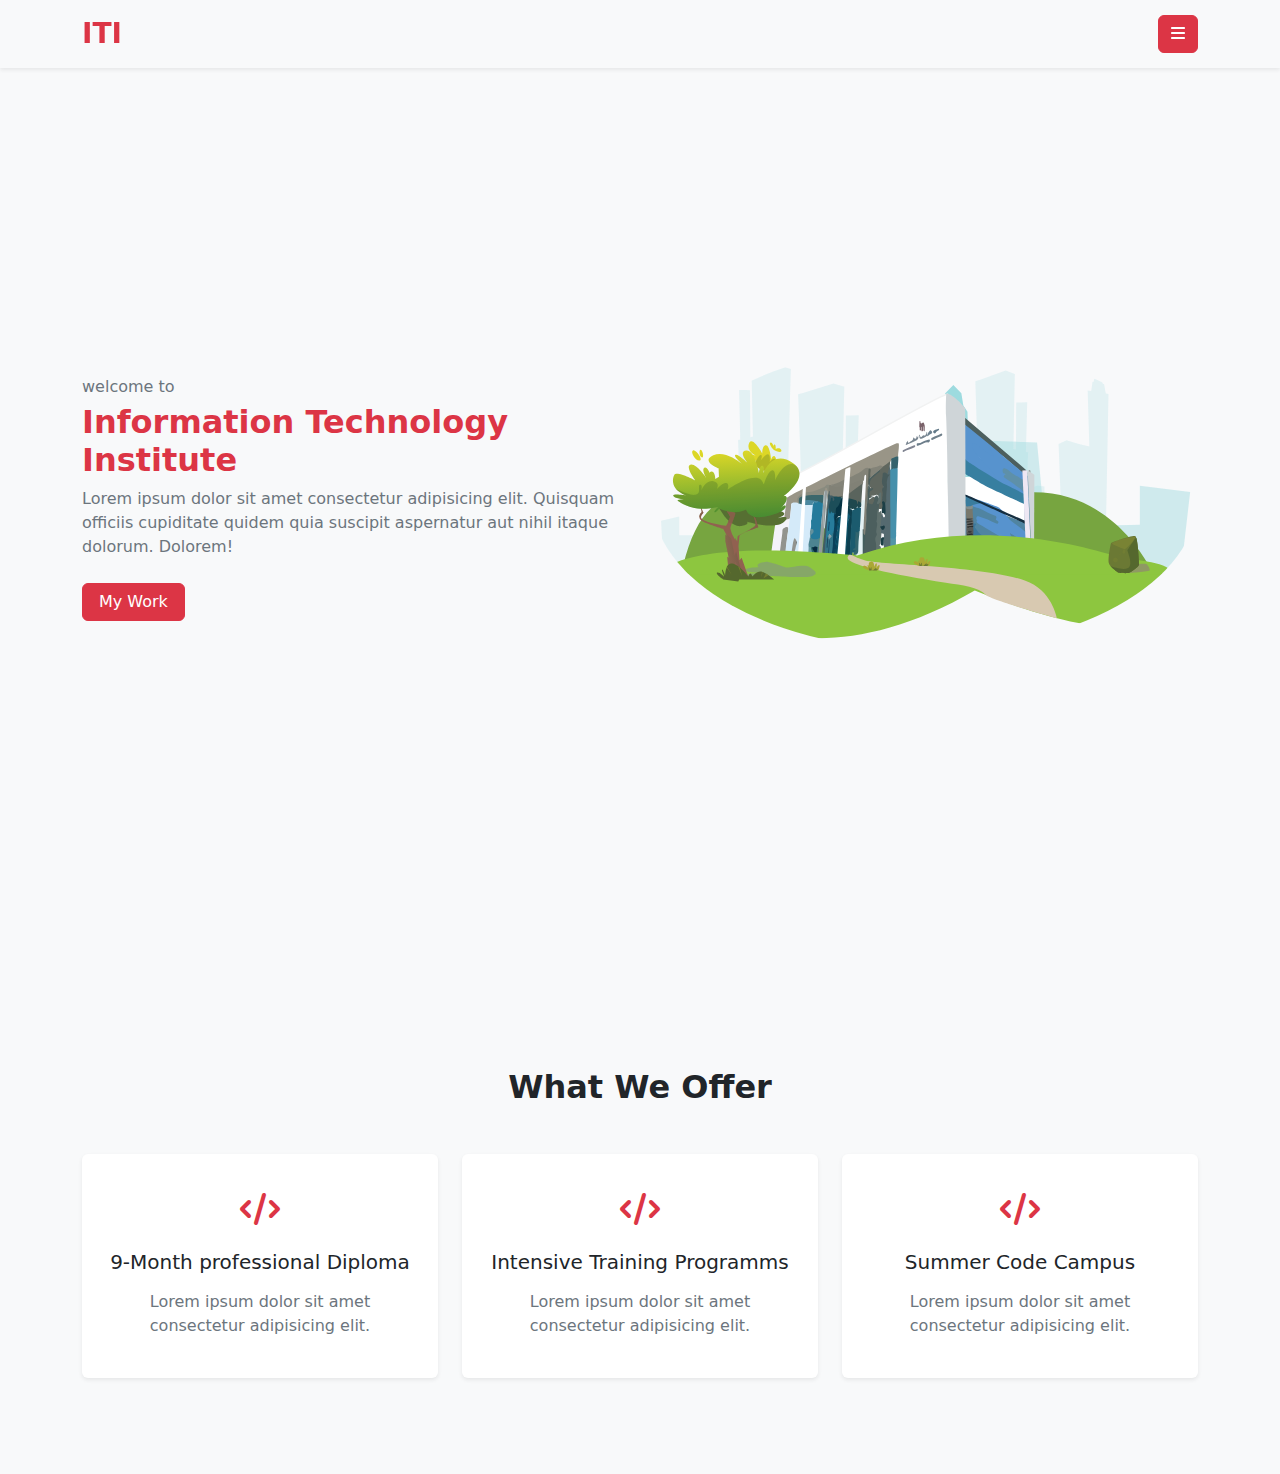
==== HTML/Index.html @ a7204ee5 "AddServiceSection" ====
<!DOCTYPE html>
<html lang="en">
<head>
    <meta charset="UTF-8">
    <meta http-equiv="X-UA-Compatible" content="IE=edge">
    <meta name="viewport" content="width=device-width, initial-scale=1.0">
    <title>Index</title>
    <link rel="stylesheet" href="../CSS/font-awesome.min.css">
    <link rel="stylesheet" href="../CSS/bootstrap.min.css">
    <link rel="stylesheet" href="../CSS/Styling.css">

</head>
<body class="bg-light">

    <!-- NavBar Start -->
    <nav class="navbar navbar-light bg-light shadow-sm fixed-top">
        <div class="container-lg">
            <a class="navbar-brand text-danger fw-bold fs-3" href="#">ITI</a>
            
            <div class="dropdown">
                <button class="btn btn-secondary btn-danger" type="button" data-bs-toggle="dropdown" aria-expanded="false">
                    <i class="fa-solid fa-bars"></i>
                </button>
                <ul class="dropdown-menu dropdown-menu-end">
                    <li><a class="dropdown-item" href="#Home">Home</a></li>
                    <li><a class="dropdown-item" href="#About">About</a></li>
                    <li><a class="dropdown-item" href="#Services">Services</a></li>
                    <li><a class="dropdown-item" href="#Portifoilo">Portifoilo</a></li>
                    <li><a class="dropdown-item" href="#Testimonials">Testimonials</a></li>
                    <li><a class="dropdown-item" href="#Contact">Contact</a></li>
                </ul>
            </div>
        </div>
    </nav>
    <!-- NavBar End -->
    

    <!-- Home Section Start -->
    <section class="Home py-5" id="Home">
        <div class="container-lg ">
            <div class="row min-vh-100 align-items-center align-content-center">
                <div class="col-md-6 mt-5 mt-md-0">
                    <div class="home-img text-center">
                        <img src="../Imgs/ITI-Home.svg" class="rounded-circle" alt="Home Image">
                    </div>
                </div>
                <div class="col-md-6 order-md-first mt-5 mt-md-0">
                    <div class="home-text">
                        <p class="text-muted mb-1">welcome to</p>
                        <h1 class="text-danger text-capitalize fs-2 fw-bold">information technology institute</h1>
                        <p class="mt-2 text-muted">Lorem ipsum dolor sit amet consectetur adipisicing elit.
                           Quisquam officiis cupiditate quidem quia suscipit aspernatur aut nihil itaque dolorum. Dolorem!
                        </p>
                        <a href="#Portifoilo" class="btn btn-danger px-3 mt-2">My Work</a>
                    </div>
                </div>
            </div>
        </div>
    </section>
    <!-- Home Section End -->

    <!-- Service Section Start -->
    <section class="Services py-5" id="Services">
        <div class="container-lg py-4">
            <div class="row justify-content-center">
                <div class="col-lg-8 ">
                    <div class="section-title text-center">
                        <h2 class="fw-bold mb-5">What We Offer </h2>
                    </div>
                </div>
            </div>
            <div class="row text-center">
                <div class="col-md-6 col-lg-4 mb-4">
                    <div class="service-item shadow-sm p-4 rounded bg-white ">
                        <div class="icon my-2 text-danger fs-2">
                            <i class="fas fa-code"></i>
                        </div>
                        <h3 class="fs-5 py-2">9-Month professional Diploma</h3>
                        <p class="text-muted">Lorem ipsum dolor sit amet consectetur adipisicing elit.</p>
                    </div>
                </div>
                <div class="col-md-6 col-lg-4 mb-4">
                    <div class="service-item shadow-sm p-4 rounded bg-white">
                        <div class="icon my-2 text-danger fs-2">
                            <i class="fas fa-code"></i>
                        </div>
                        <h3 class="fs-5 py-2">Intensive Training Programms</h3>
                        <p class="text-muted">Lorem ipsum dolor sit amet consectetur adipisicing elit.</p>
                    </div>
                </div>
                <div class="col-md-6 col-lg-4 mb-4">
                    <div class="service-item shadow-sm p-4 rounded bg-white">
                        <div class="icon my-2 text-danger fs-2">
                            <i class="fas fa-code"></i>
                        </div>
                        <h3 class="fs-5 py-2">Summer Code Campus</h3>
                        <p class="text-muted">Lorem ipsum dolor sit amet consectetur adipisicing elit.</p>
                    </div>
                </div>
            </div>
        </div>
    </section>
    <!-- Service Section End -->

     

    <script src="../JS/bootstrap.bundle.min.js"></script>
    <script src="../JS/Scripting.js"></script>
</body>
</html>
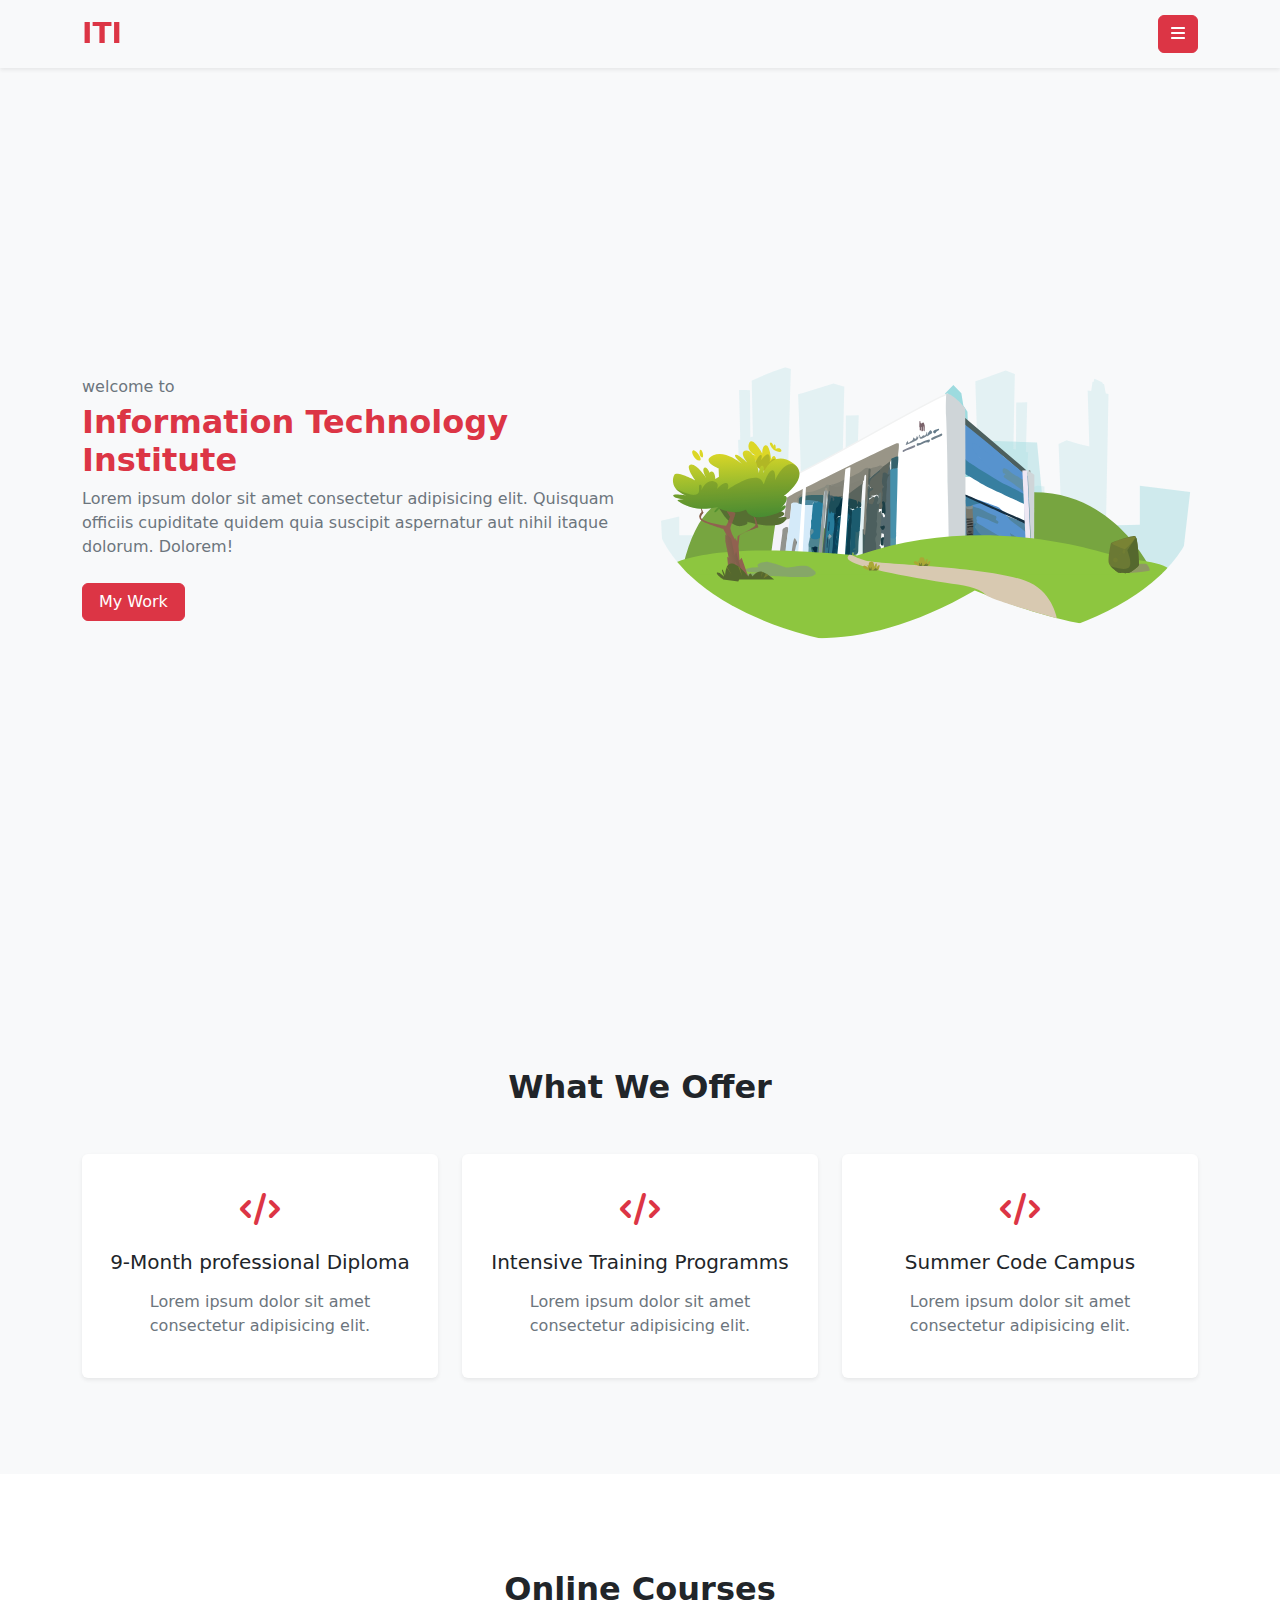
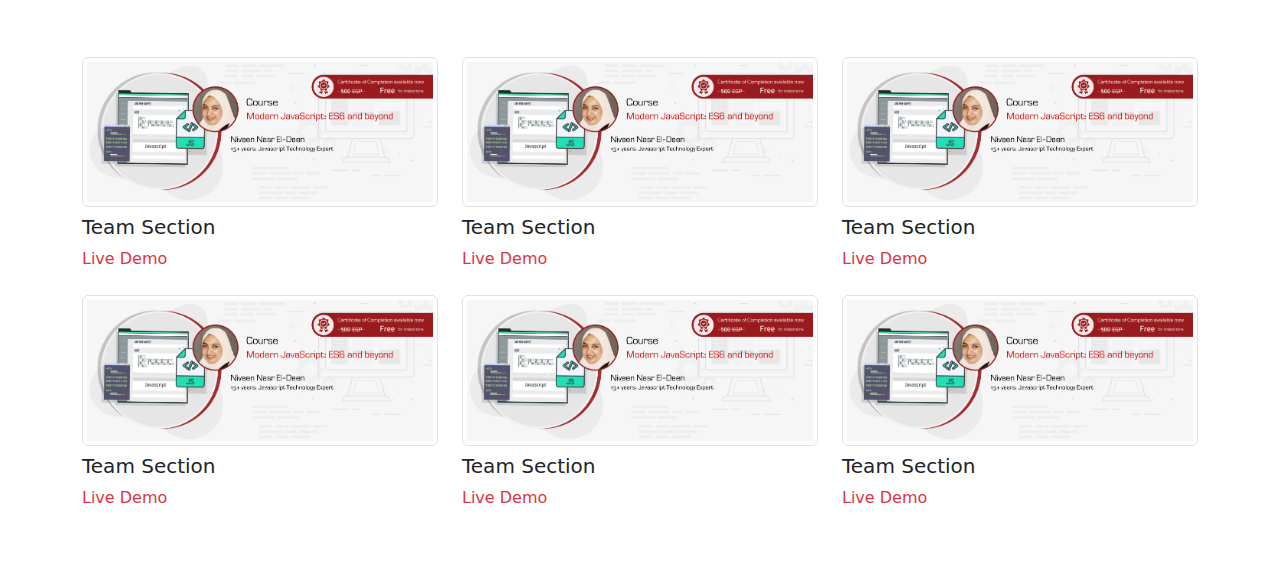
==== commit 9b40f2f3: "AddCourseSection" ====
--- a/HTML/Index.html
+++ b/HTML/Index.html
@@ -102,7 +102,65 @@
     </section>
     <!-- Service Section End -->
 
-     
+     <!-- Courses Section Start -->
+     <section class="Portifoilo bg-white py-5" id="Portifoilo">
+        <div class="container-lg">
+            <div class="row justify-content-center mt-5">
+                <div class="col-lg-8 ">
+                    <div class="section-title text-center">
+                        <h2 class="fw-bold mb-5">Online Courses</h2>
+                    </div>
+                </div>
+            </div>
+            <div class="row">
+                <div class="col-md-6 col-lg-4">
+                    <div class="Portifoilo-item">
+                        <img src="../Imgs/portfolio/test.jpg" class="w-100 img-thumbnail " alt="portofolio">
+                        <h3 class="text-capitalize fs-5 my-2">team section</h3>
+                        <p class="mb-4"><a class="text-danger text-decoration-none" href="#">Live Demo</a></p>
+                    </div>
+                </div>
+                <div class="col-md-6 col-lg-4">
+                    <div class="Portifoilo-item">
+                        <img src="../Imgs/portfolio/test.jpg" class="w-100 img-thumbnail" alt="portofolio">
+                        <h3 class="text-capitalize fs-5 my-2">team section</h3>
+                        <p class="mb-4"><a class="text-danger text-decoration-none" href="#">Live Demo</a></p>
+                    </div>
+                </div>
+                <div class="col-md-6 col-lg-4">
+                    <div class="Portifoilo-item">
+                        <img src="../Imgs/portfolio/test.jpg" class="w-100 img-thumbnail" alt="portofolio">
+                        <h3 class="text-capitalize fs-5 my-2">team section</h3>
+                        <p class="mb-4"><a class="text-danger text-decoration-none" href="#">Live Demo</a></p>
+                    </div>
+                </div>
+                <div class="col-md-6 col-lg-4">
+                    <div class="Portifoilo-item">
+                        <img src="../Imgs/portfolio/test.jpg" class="w-100 img-thumbnail" alt="portofolio">
+                        <h3 class="text-capitalize fs-5 my-2">team section</h3>
+                        <p class="mb-4"><a class="text-danger text-decoration-none" href="#">Live Demo</a></p>
+                    </div>
+                </div>
+                <div class="col-md-6 col-lg-4">
+                    <div class="Portifoilo-item">
+                        <img src="../Imgs/portfolio/test.jpg" class="w-100 img-thumbnail" alt="portofolio">
+                        <h3 class="text-capitalize fs-5 my-2">team section</h3>
+                        <p class="mb-4"><a class="text-danger text-decoration-none" href="#">Live Demo</a></p>
+                    </div>
+                </div>
+                <div class="col-md-6 col-lg-4">
+                    <div class="Portifoilo-item">
+                        <img src="../Imgs/portfolio/test.jpg" class="w-100 img-thumbnail" alt="portofolio">
+                        <h3 class="text-capitalize fs-5 my-2">team section</h3>
+                        <p class="mb-4"><a class="text-danger text-decoration-none" href="#">Live Demo</a></p>
+                    </div>
+                </div>
+            </div>
+        </div>
+     </section>
+     <!-- Courses Section End -->
+
+    
 
     <script src="../JS/bootstrap.bundle.min.js"></script>
     <script src="../JS/Scripting.js"></script>
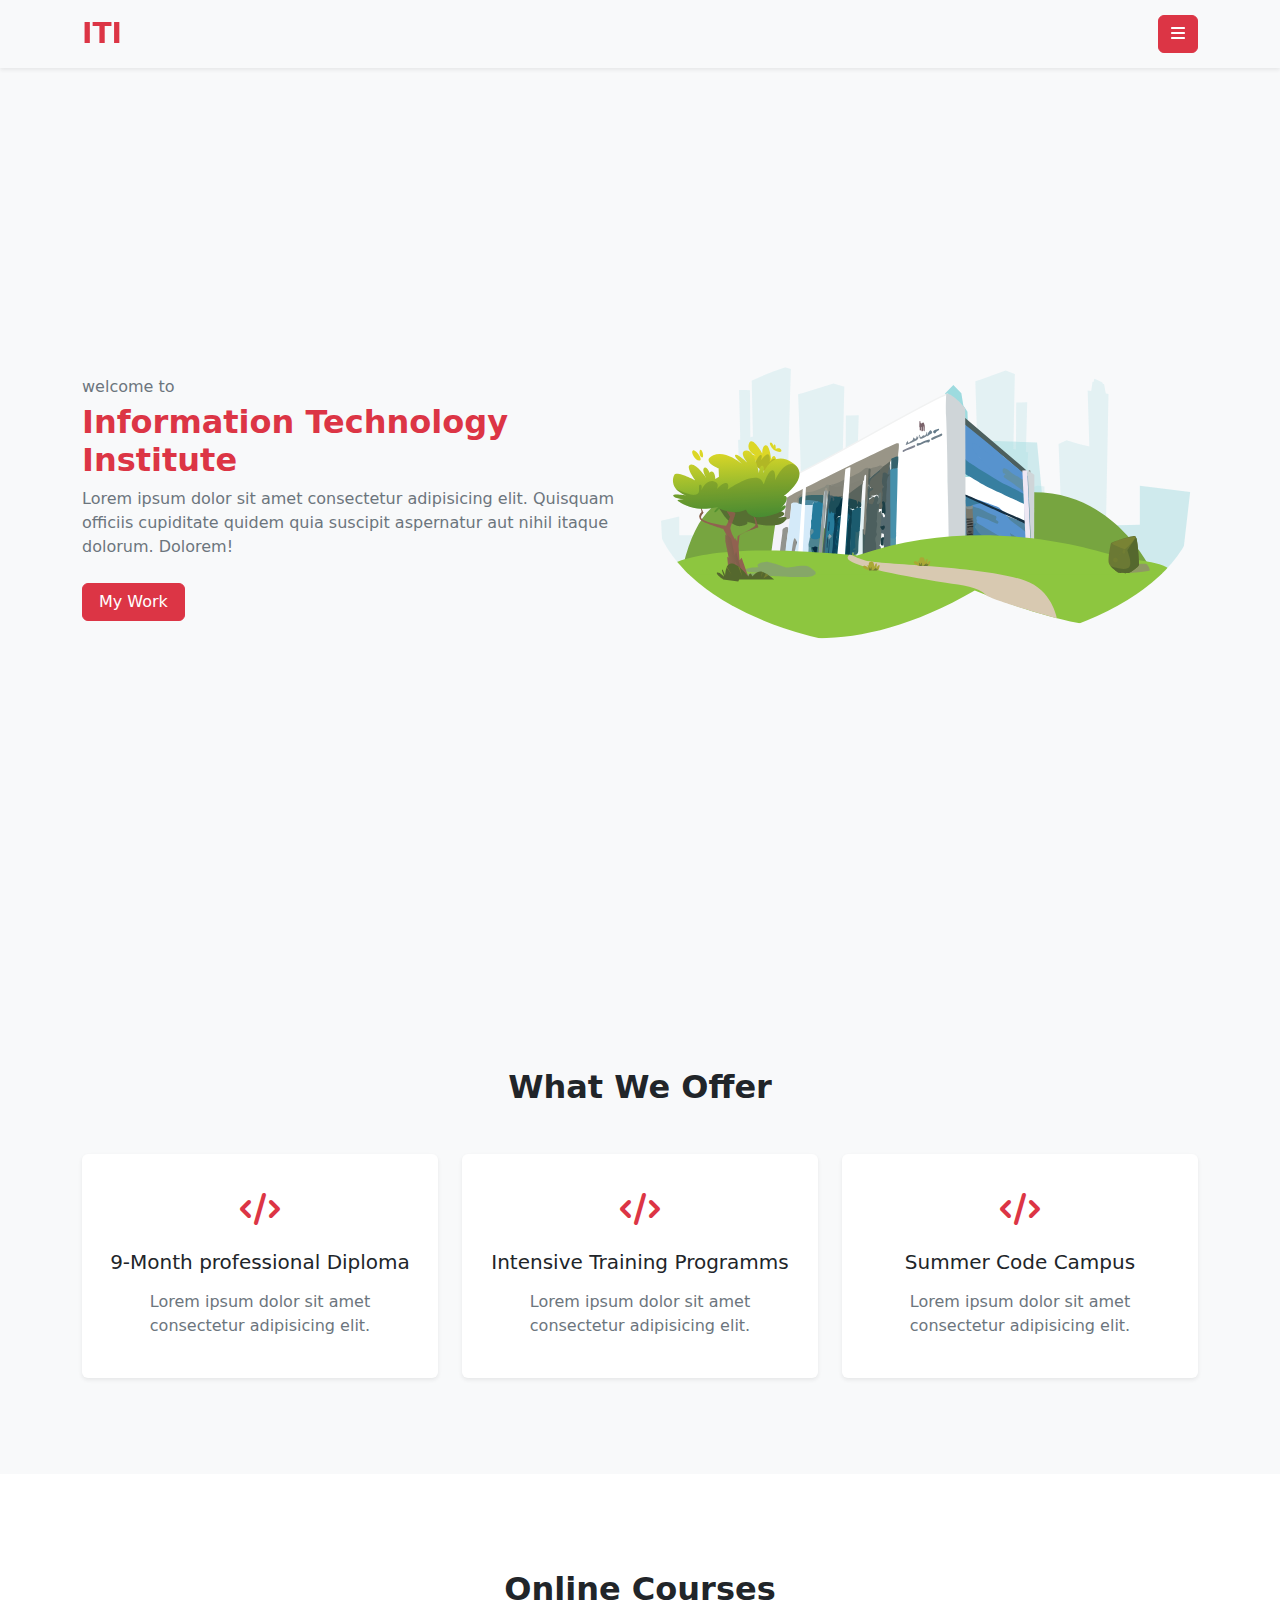
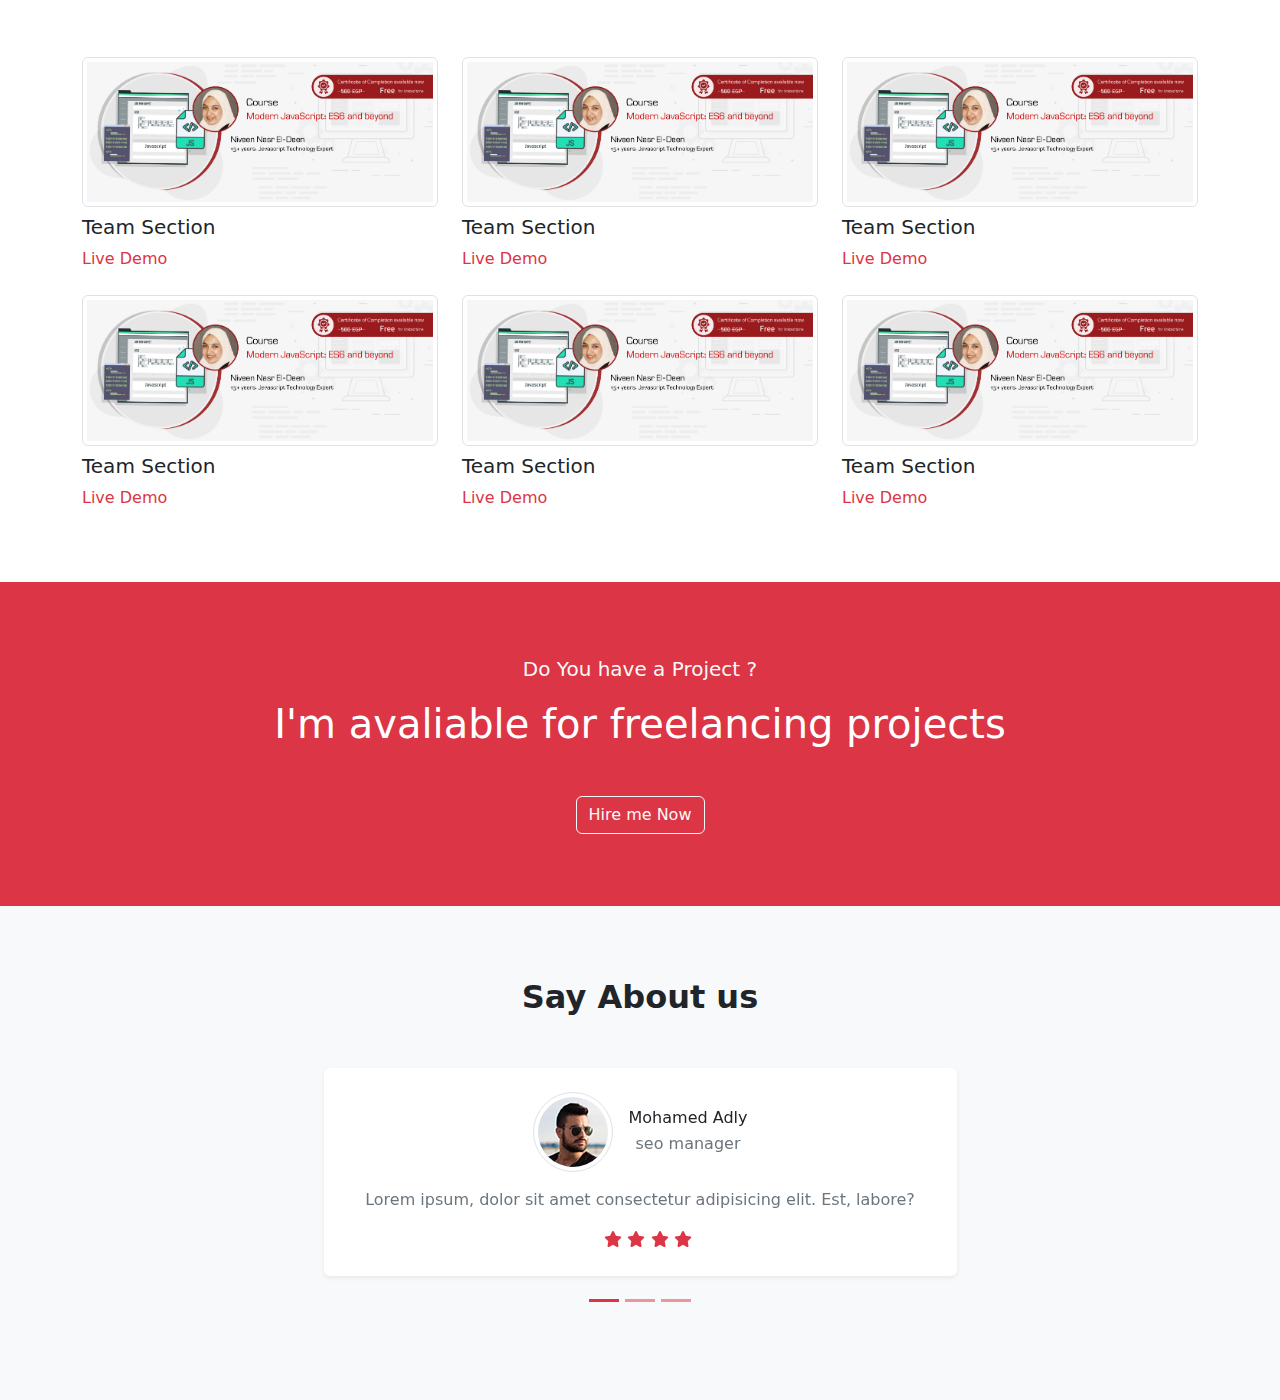
==== commit ac26735e: "AddFreelancingAndTestiSection" ====
--- a/HTML/Index.html
+++ b/HTML/Index.html
@@ -160,8 +160,111 @@
      </section>
      <!-- Courses Section End -->
 
+    <!-- Freelancer Section Start -->
+    <section class="Freelancer bg-danger py-5">
+        <div class="container-lg py-4">
+            <div class="row justify-content-center">
+                <div class="col-lg-8 text-center">
+                    <p class="text-light fs-5">Do You have a Project ?</p>
+                    <h2 class="fs-1 text-white mb-5">I'm avaliable for freelancing projects</h2>
+                    <a href="#Contact" class="btn btn-outline-light">Hire me Now</a>
+                </div>
+            </div>
+        </div>
+    </section>
+    <!-- Freelancer Section End -->
+
+    <!-- Testimonials Section Start -->
+    <section class="Testimonials py-5" id="Testimonials">
+        <div class="container-lg py-4"> 
+            <div class="row justify-content-center">
+                <div class="col-lg-8 ">
+                    <div class="section-title text-center">
+                        <h2 class="fw-bold mb-5"> Say About us </h2>
+                    </div>
+                </div>
+            </div>
+            <div class="row justify-content-center">
+                <div class="col-lg-12 col-xl-7">
+
+                    <div id="carousel1" class="carousel slide" data-bs-ride="carousel">
+                        <div class="carousel-indicators">
+                            <button type="button" data-bs-target="#carousel1" data-bs-slide-to="0" class="bg-danger active"
+                                aria-current="true" aria-label="Slide 1"></button>
+                            <button type="button" data-bs-target="#carousel1" data-bs-slide-to="1"
+                                aria-label="Slide 2" class="bg-danger"></button>
+                            <button type="button" data-bs-target="#carousel1" data-bs-slide-to="2"
+                                aria-label="Slide 3" class="bg-danger"></button>
+                        </div>
+
+                    <div class="carousel-inner p-1 text-center ">
+                    <!-- Testi Item Start -->
+                    <div class="Testimonials-item bg-white shadow-sm rounded p-4 carousel-item active mb-5">
+                        <div class="testi-auther-info d-flex align-items-center justify-content-center">
+                            <img src="../Imgs/testimonial/1.jpg" class="img-thumbnail rounded-circle" alt="auther-img">
+                            <div class="auther ms-3">
+                                <h3 class="fs-6 mb-1">Mohamed Adly</h3>
+                                <p class="text-muted m-0">seo manager</p>
+                            </div>
+                        </div>
+                        <p class="text-muted m-3">Lorem ipsum, dolor sit amet consectetur adipisicing elit. Est, labore?</p>
+                        <div class="rating text-danger ms-3">
+                            <i class="fas fa-star"></i>
+                            <i class="fas fa-star"></i>
+                            <i class="fas fa-star"></i>
+                            <i class="fas fa-star"></i>
+                        </div>
+                    </div>
+                    <!-- Testi Item End -->
+
+                    <!-- Testi Item Start -->
+                    <div class="Testimonials-item bg-white shadow-sm rounded p-4 carousel-item mb-5">
+                        <div class="testi-auther-info d-flex align-items-center justify-content-center">
+                            <img src="../Imgs/testimonial/1.jpg" class="img-thumbnail rounded-circle" alt="auther-img">
+                            <div class="auther ms-3">
+                                <h3 class="fs-6 mb-1">Mohamed Adly</h3>
+                                <p class="text-muted m-0">seo manager</p>
+                            </div>
+                        </div>
+                        <p class="text-muted m-3">Lorem ipsum, dolor sit amet consectetur adipisicing elit. Est, labore?</p>
+                        <div class="rating text-danger ms-3">
+                            <i class="fas fa-star"></i>
+                            <i class="fas fa-star"></i>
+                            <i class="fas fa-star"></i>
+                            <i class="fas fa-star"></i>
+                        </div>
+                    </div>
+                    <!-- Testi Item End -->
+
+                    <!-- Testi Item Start -->
+                    <div class="Testimonials-item bg-white shadow-sm rounded p-4 carousel-item mb-5">
+                        <div class="testi-auther-info d-flex align-items-center justify-content-center">
+                            <img src="../Imgs/testimonial/1.jpg" class="img-thumbnail rounded-circle" alt="auther-img">
+                            <div class="auther ms-3">
+                                <h3 class="fs-6 mb-1">Mohamed Adly</h3>
+                                <p class="text-muted m-0">seo manager</p>
+                            </div>
+                        </div>
+                        <p class="text-muted m-3">Lorem ipsum, dolor sit amet consectetur adipisicing elit. Est, labore?</p>
+                        <div class="rating text-danger ms-3">
+                            <i class="fas fa-star"></i>
+                            <i class="fas fa-star"></i>
+                            <i class="fas fa-star"></i>
+                            <i class="fas fa-star"></i>
+                        </div>
+                    </div>
+                    <!-- Testi Item End -->
+
+
+                </div>
+            </div>
+                </div>
+            </div>
+        </div>
+    </section>
+    <!-- Testimonials Section End -->
+
     
-
     <script src="../JS/bootstrap.bundle.min.js"></script>
     <script src="../JS/Scripting.js"></script>
 </body>
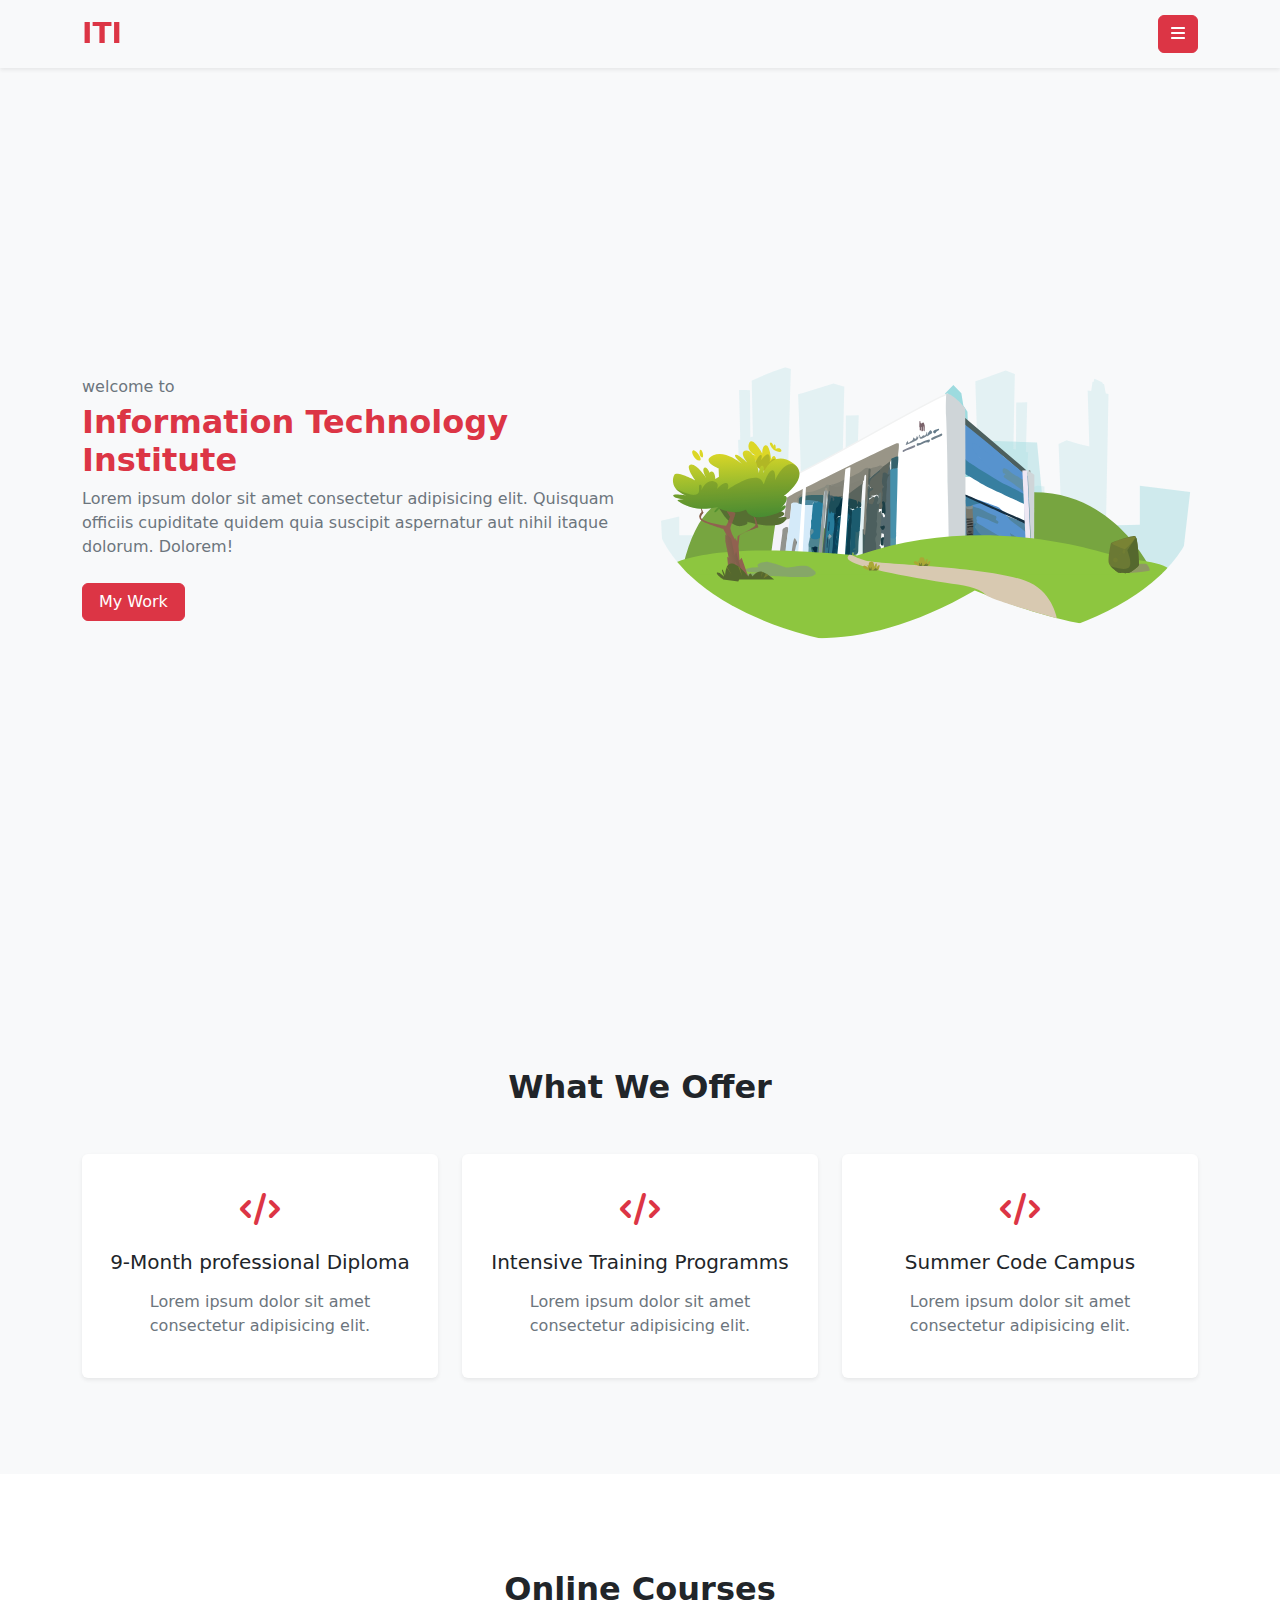
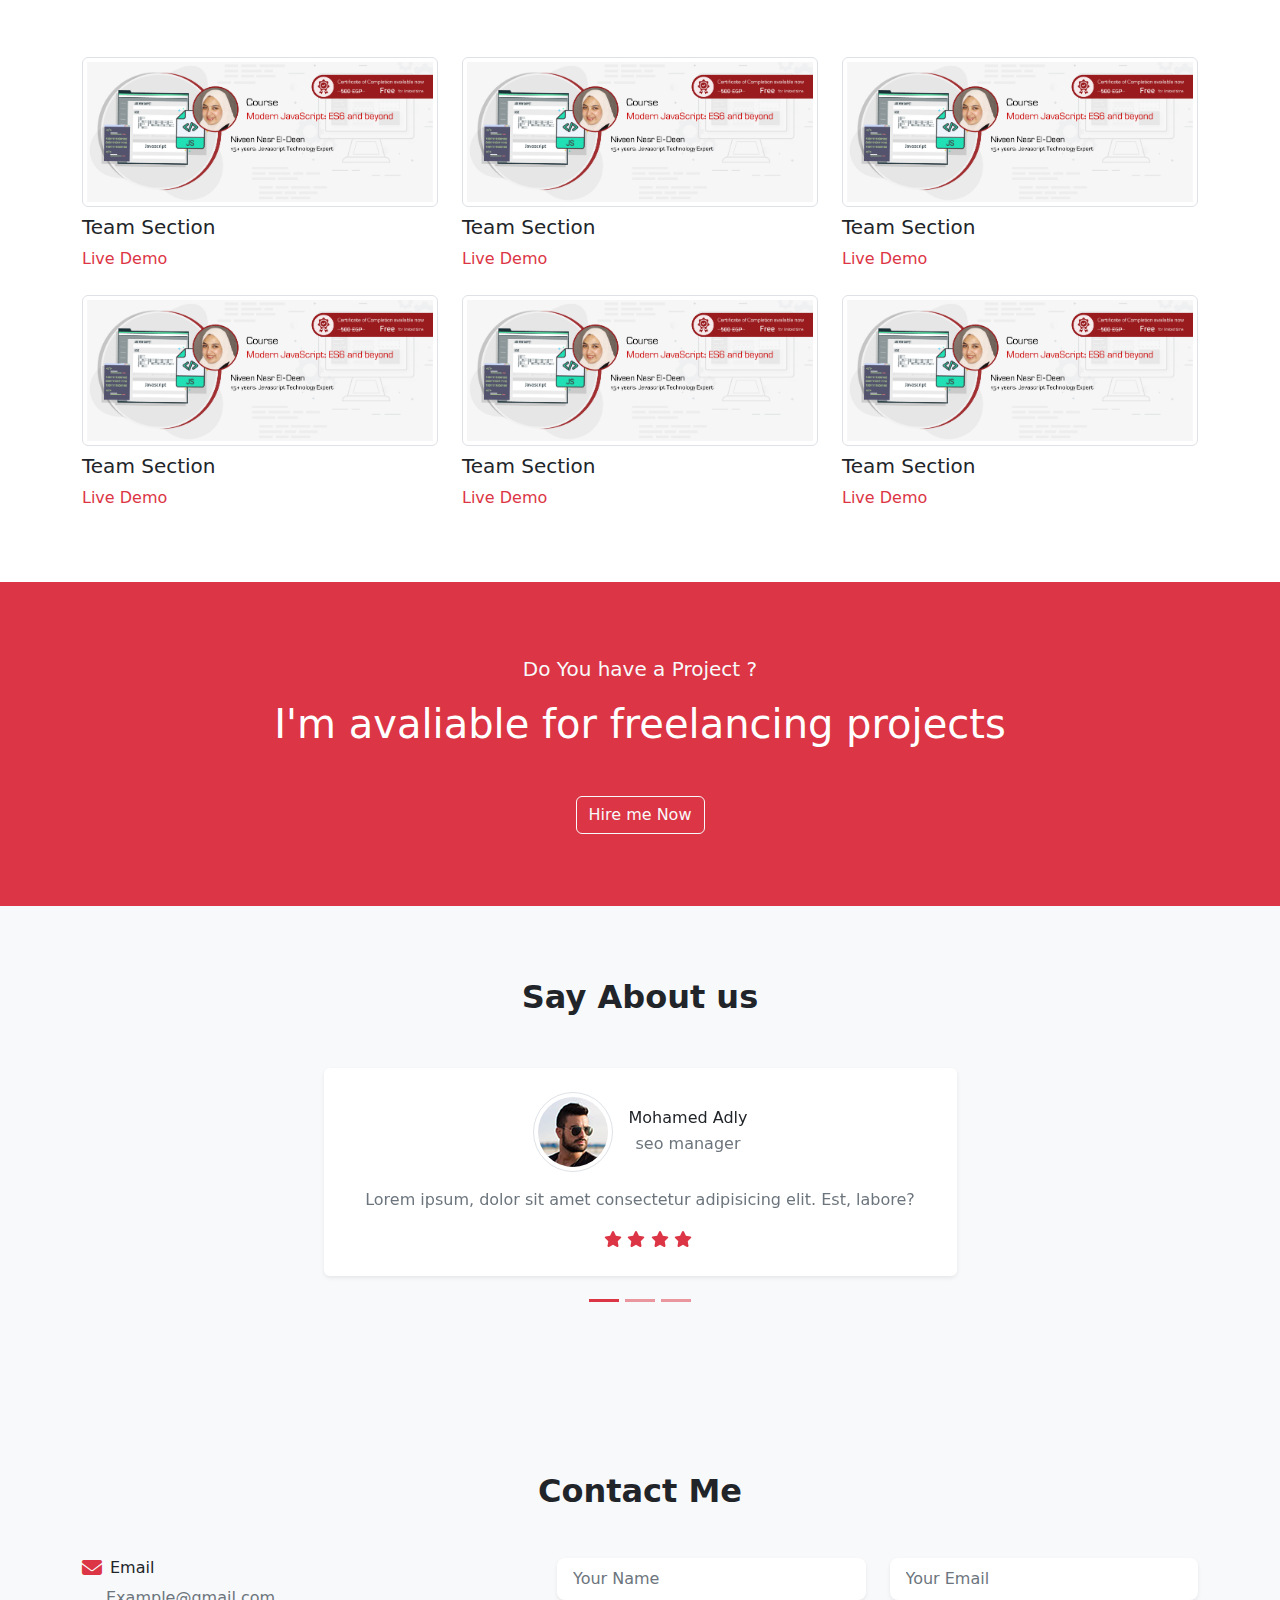
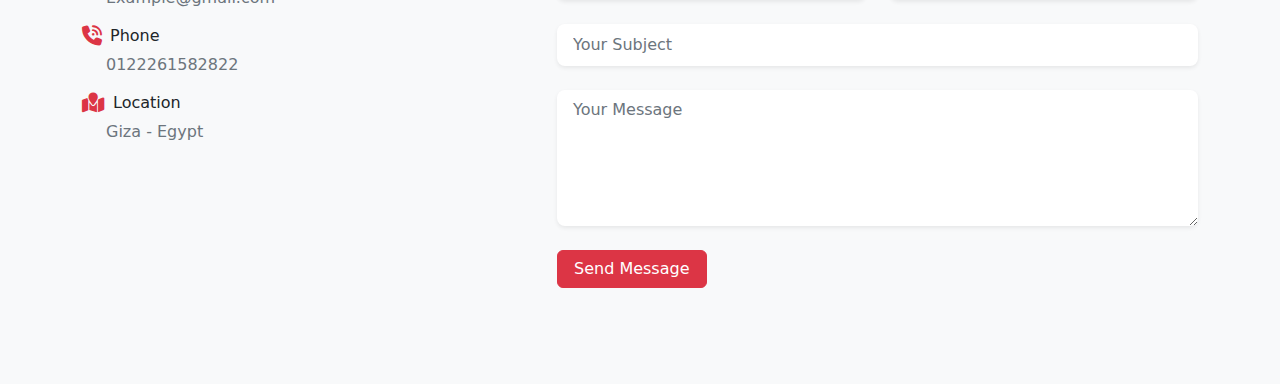
==== commit 9c1b6ad9: "AddContactSection" ====
--- a/HTML/Index.html
+++ b/HTML/Index.html
@@ -264,7 +264,80 @@
     </section>
     <!-- Testimonials Section End -->
 
-    
+    <!-- Contact Section Start -->
+    <section class="Contact py-5" id="Contact">
+        <div class="container-lg py-4">
+            <div class="row justify-content-center">
+                <div class="col-lg-8 ">
+                    <div class="section-title text-center">
+                        <h2 class="fw-bold mb-5">Contact Me </h2>
+                    </div>
+                </div>
+            </div>
+            <div class="row">
+                <div class="col-md-5">
+                    <div class="contact-item ">
+                        <div class="item d-flex">
+                            <i class="fa-solid fa-envelope fs-5 me-2 text-danger"></i>
+                            <h4 class="fs-6">Email</h4>
+                        </div>
+                        <p class="text-muted ms-4 fs-6">Example@gmail.com</p>
+                    </div>
+                    <div class="contact-item ">
+                        <div class="item d-flex">
+                            <i class="fa-solid fa-phone-volume fs-5 me-2 text-danger"></i>
+                            <h4 class="fs-6">Phone</h4>
+                        </div>
+                        <p class="text-muted ms-4 fs-6">0122261582822</p>
+                    </div>
+                    <div class="contact-item  ">
+                        <div class="item d-flex">
+                            <i class="fa-solid fa-map-location fs-5 me-2 text-danger"></i>
+                            <h4 class="fs-6">Location</h4>
+                        </div>
+                        <p class="text-muted ms-4 fs-6">Giza - Egypt</p>
+                    </div>
+                    
+                </div>
+                <div class="col-md-7">
+                    <div class="contact-form">
+                        <form>
+                            <div class="row">
+                                <div class="col-lg-6 mb-4">
+                                    <input type="text" placeholder="Your Name" 
+                                    class="form-control form-control-lg fs-6 border-0 shadow-sm">
+                                </div>
+                                <div class="col-lg-6 mb-4">
+                                    <input type="text" placeholder="Your Email" 
+                                    class="form-control form-control-lg fs-6 border-0 shadow-sm">
+                                </div>
+                            </div>
+                            <div class="row">
+                                <div class="col-lg-12 mb-4">
+                                    <input type="text" placeholder="Your Subject" 
+                                    class="form-control form-control-lg fs-6 border-0 shadow-sm">
+                                </div>
+                            </div>
+                            <div class="row">
+                                <div class="col-lg-12 mb-4">
+                                    <textarea rows="5" placeholder="Your Message" 
+                                    class="form-control form-control-lg fs-6 border-0 shadow-sm"></textarea>
+                                </div>
+                            </div>
+                            <div class="row">
+                                <div class="col-lg-12 mb-4">
+                                    <button type="submit" class="btn btn-danger px-3">Send Message</button>
+                                </div>
+                            </div>
+                        </form>
+                    </div>
+                </div>
+            </div>
+           
+        </div>
+    </section>
+<!-- Contact Section End -->
+
     <script src="../JS/bootstrap.bundle.min.js"></script>
     <script src="../JS/Scripting.js"></script>
 </body>
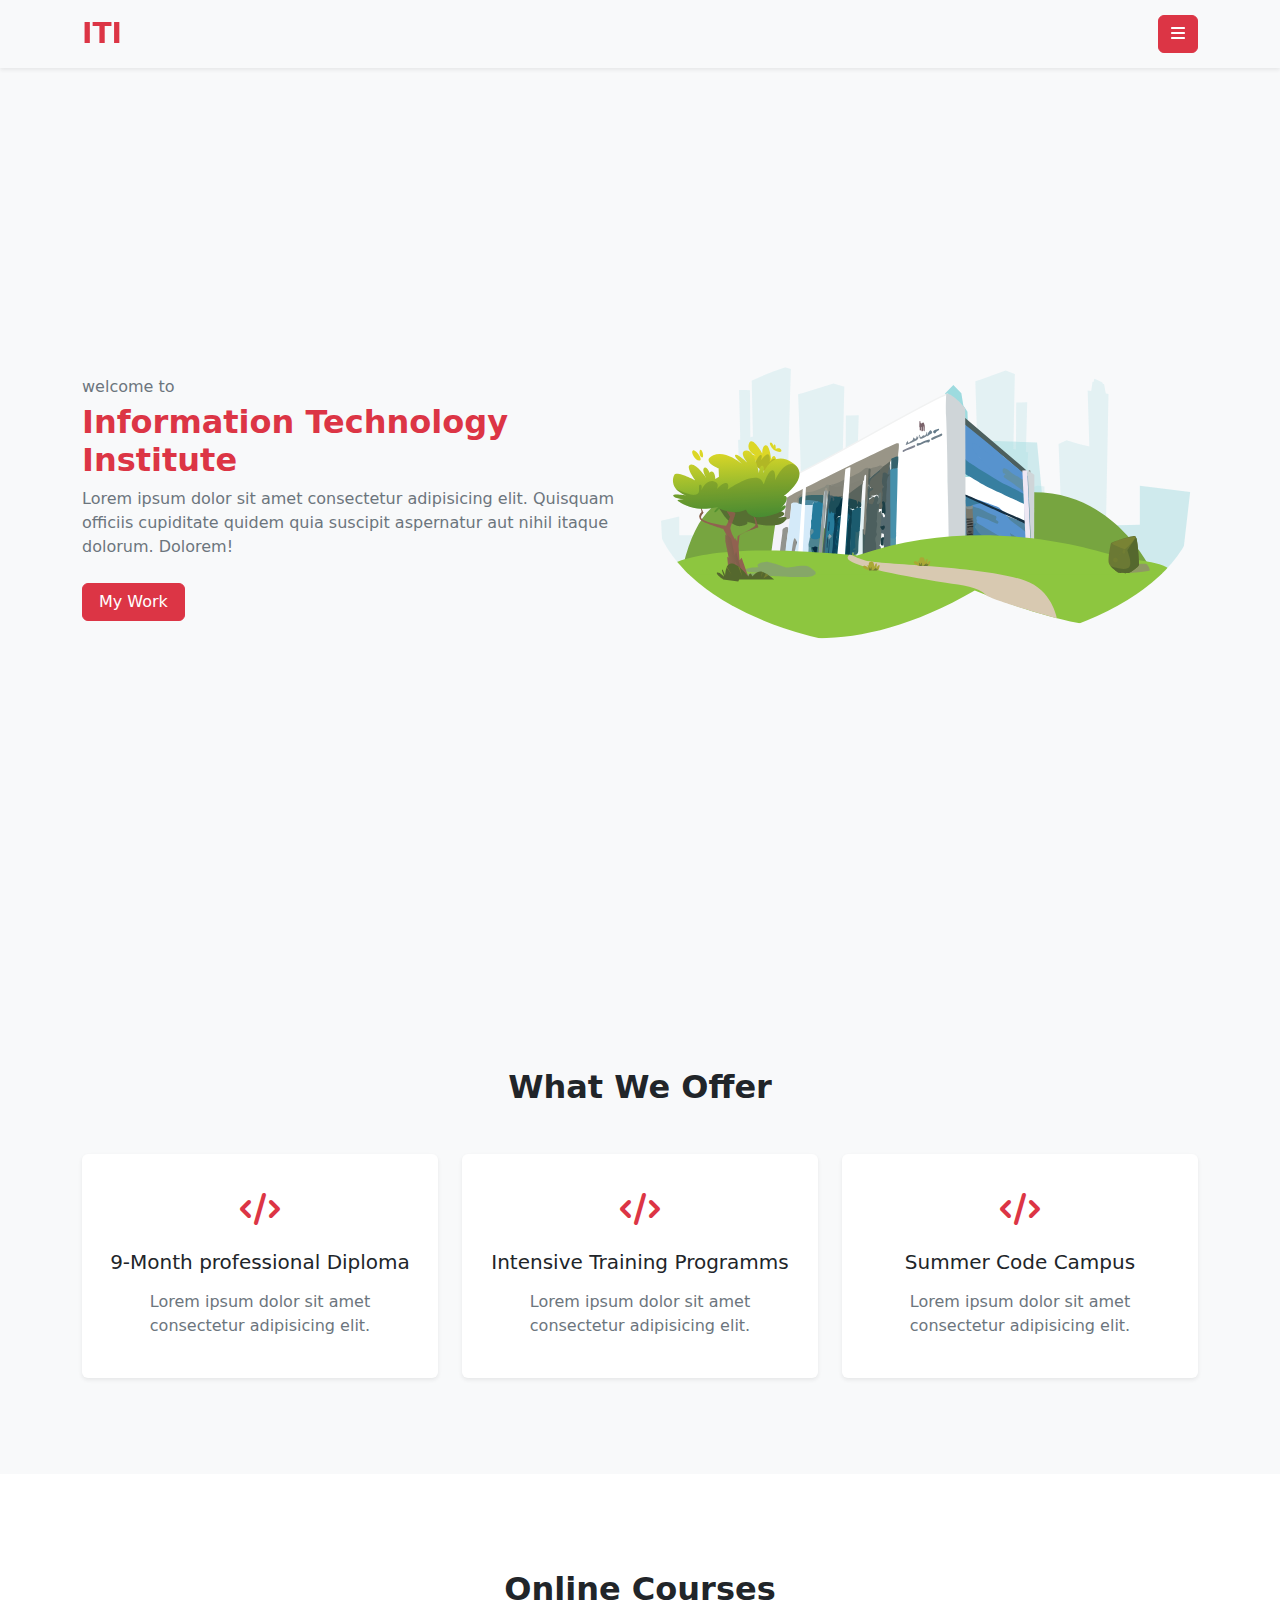
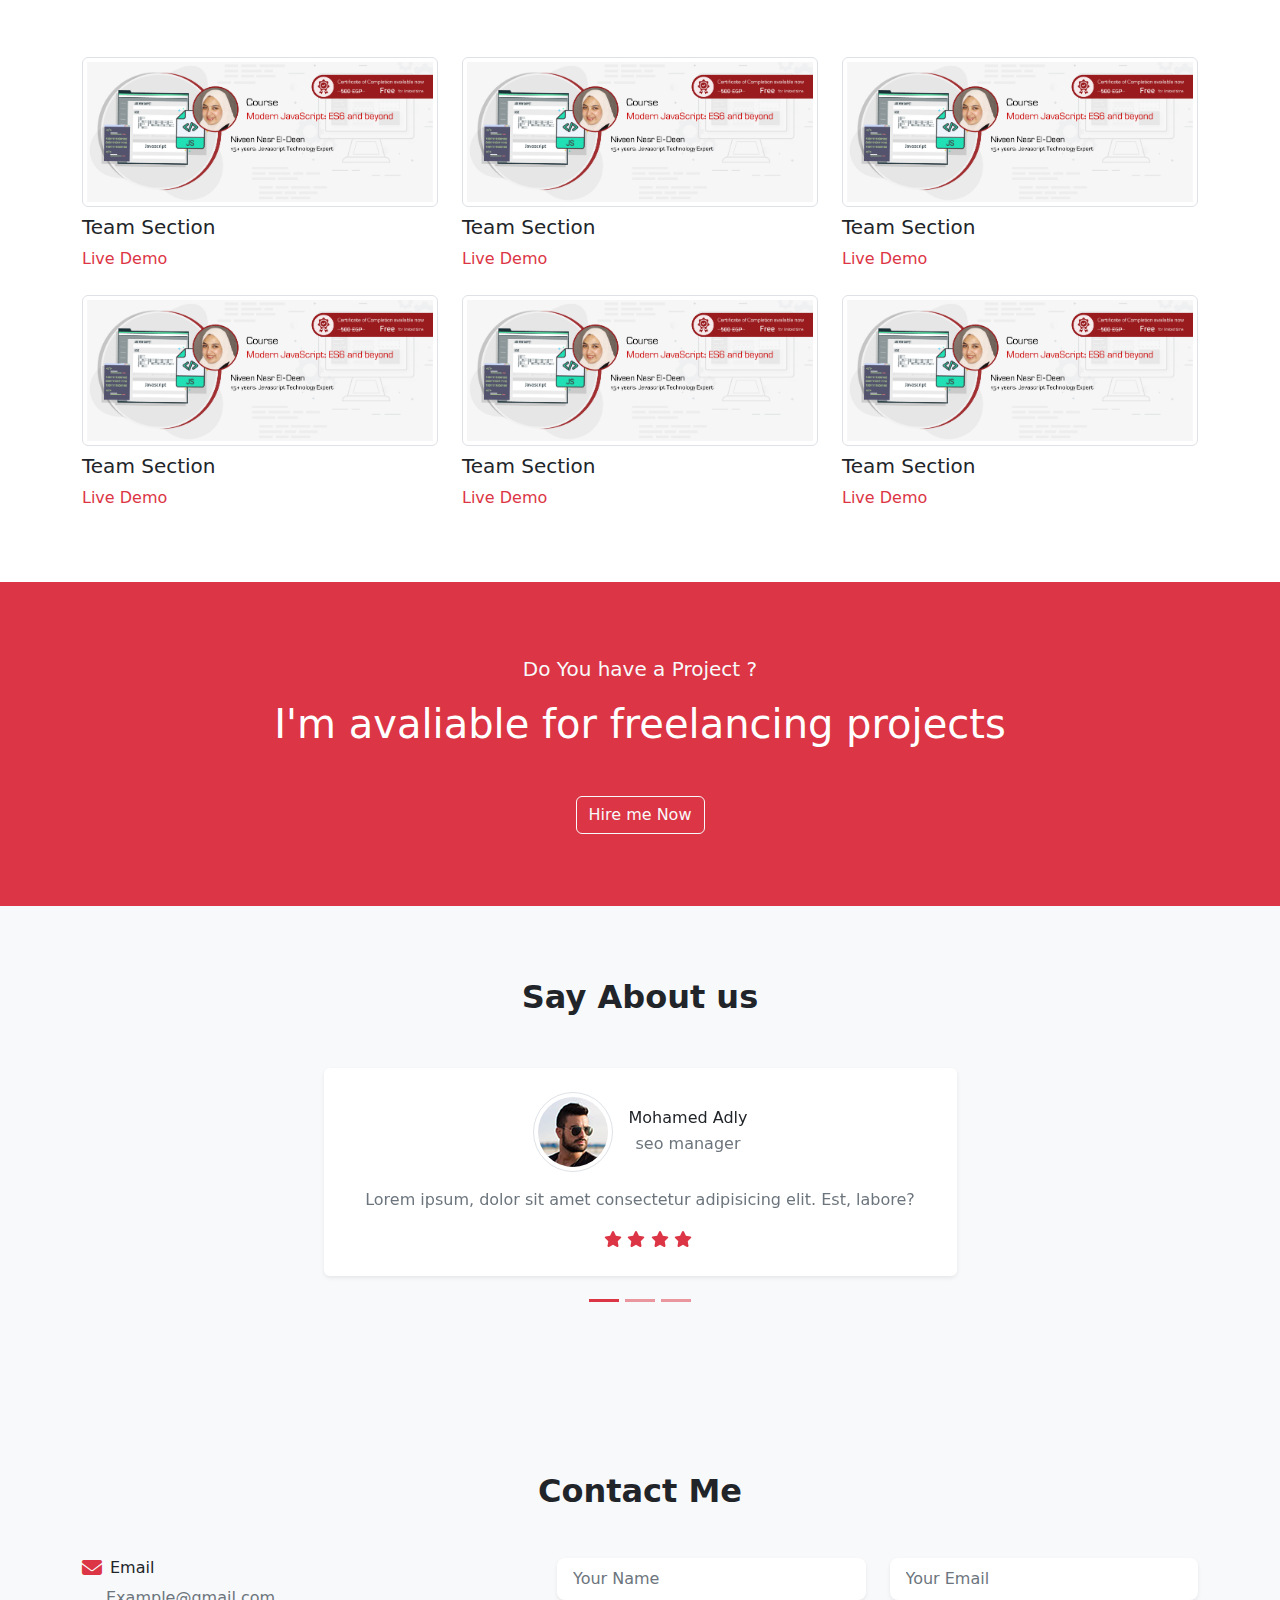
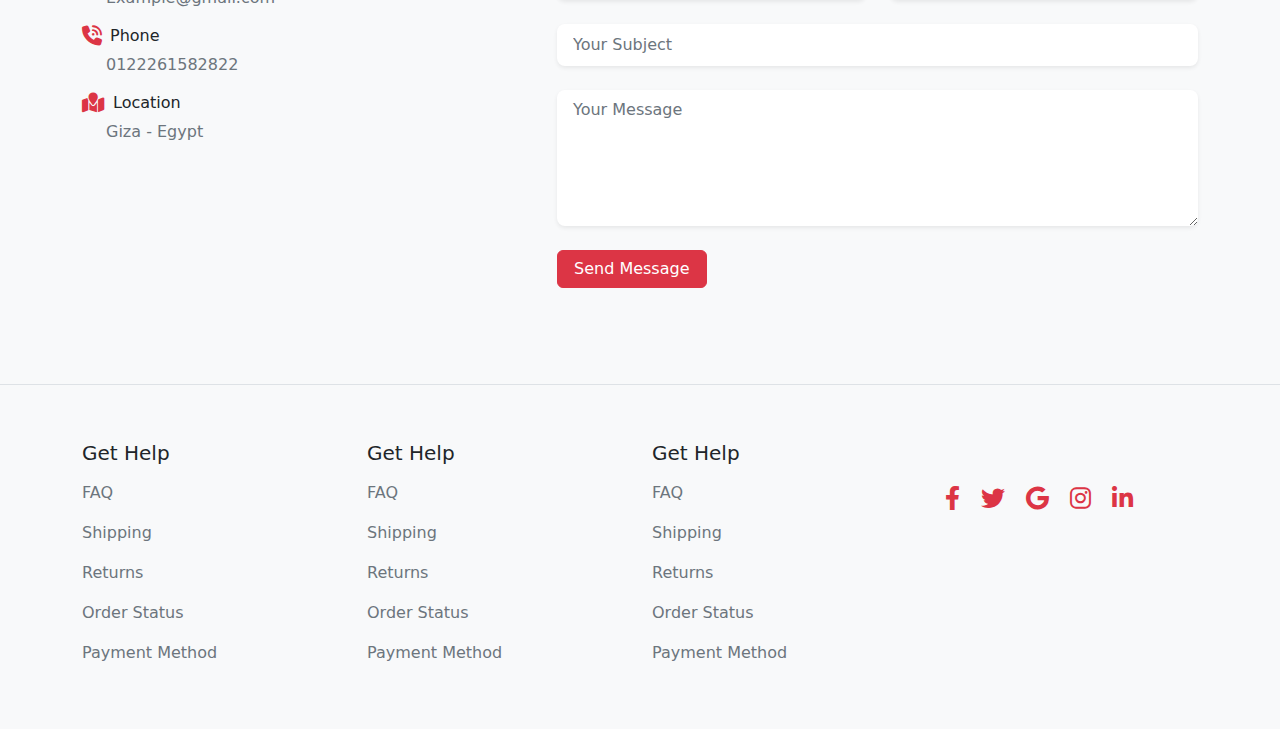
==== commit 996e59c6: "AddFooterSection" ====
--- a/HTML/Index.html
+++ b/HTML/Index.html
@@ -336,7 +336,60 @@
            
         </div>
     </section>
-<!-- Contact Section End -->
+    <!-- Contact Section End -->
+
+    <!-- Footer Section Start -->
+    <section class="footer border-top py-5">
+        <div class="container">
+            <div class="row">
+                <div class="col-md-3 text-center text-md-start">
+                    <h3 class="fs-5 py-2">Get Help</h3>
+                    <p><a class="text-muted text-decoration-none" href="#">FAQ</a></p>
+                    <p><a class="text-muted text-decoration-none" href="#">Shipping</a></p>
+                    <p><a class="text-muted text-decoration-none" href="#">Returns</a></p>
+                    <p><a class="text-muted text-decoration-none" href="#">Order Status</a></p>
+                    <p><a class="text-muted text-decoration-none" href="#">Payment Method</a></p>
+                </div>
+                <div class="col-md-3 text-center text-md-start">
+                    <h3 class="fs-5 py-2">Get Help</h3>
+                    <p><a class="text-muted text-decoration-none" href="#">FAQ</a></p>
+                    <p><a class="text-muted text-decoration-none" href="#">Shipping</a></p>
+                    <p><a class="text-muted text-decoration-none" href="#">Returns</a></p>
+                    <p><a class="text-muted text-decoration-none" href="#">Order Status</a></p>
+                    <p><a class="text-muted text-decoration-none" href="#">Payment Method</a></p>
+                </div>
+                <div class="col-md-3 text-center text-md-start">
+                    <h3 class="fs-5 py-2">Get Help</h3>
+                    <p><a class="text-muted text-decoration-none" href="#">FAQ</a></p>
+                    <p><a class="text-muted text-decoration-none" href="#">Shipping</a></p>
+                    <p><a class="text-muted text-decoration-none" href="#">Returns</a></p>
+                    <p><a class="text-muted text-decoration-none" href="#">Order Status</a></p>
+                    <p><a class="text-muted text-decoration-none" href="#">Payment Method</a></p>
+                </div>
+                <div class="col-md-3 text-center text-md-start mt-5">
+                    <!-- Facebook -->
+                    <a class="m-2 text-danger fs-4 " href="#!"><i class="fab fa-facebook-f"></i></a>
+    
+                    <!-- Twitter -->
+                    <a class="m-2 text-danger fs-4 " href="#!"><i class="fab fa-twitter"></i></a>
+    
+                    <!-- Google -->
+                    <a class="m-2 text-danger fs-4 " href="#!"><i class="fab fa-google"></i></a>
+    
+                    <!-- Instagram -->
+                    <a class="m-2 text-danger fs-4 " href="#!"><i class="fab fa-instagram"></i></a>
+    
+                    <!-- Linkedin -->
+                    <a class="m-2 text-danger fs-4 " href="#!"><i class="fab fa-linkedin-in"></i></a>
+    
+                    
+
+                </div>
+            </div>
+        </div>
+    </section>
+    <!-- Footer Section End -->
+
 
     <script src="../JS/bootstrap.bundle.min.js"></script>
     <script src="../JS/Scripting.js"></script>
